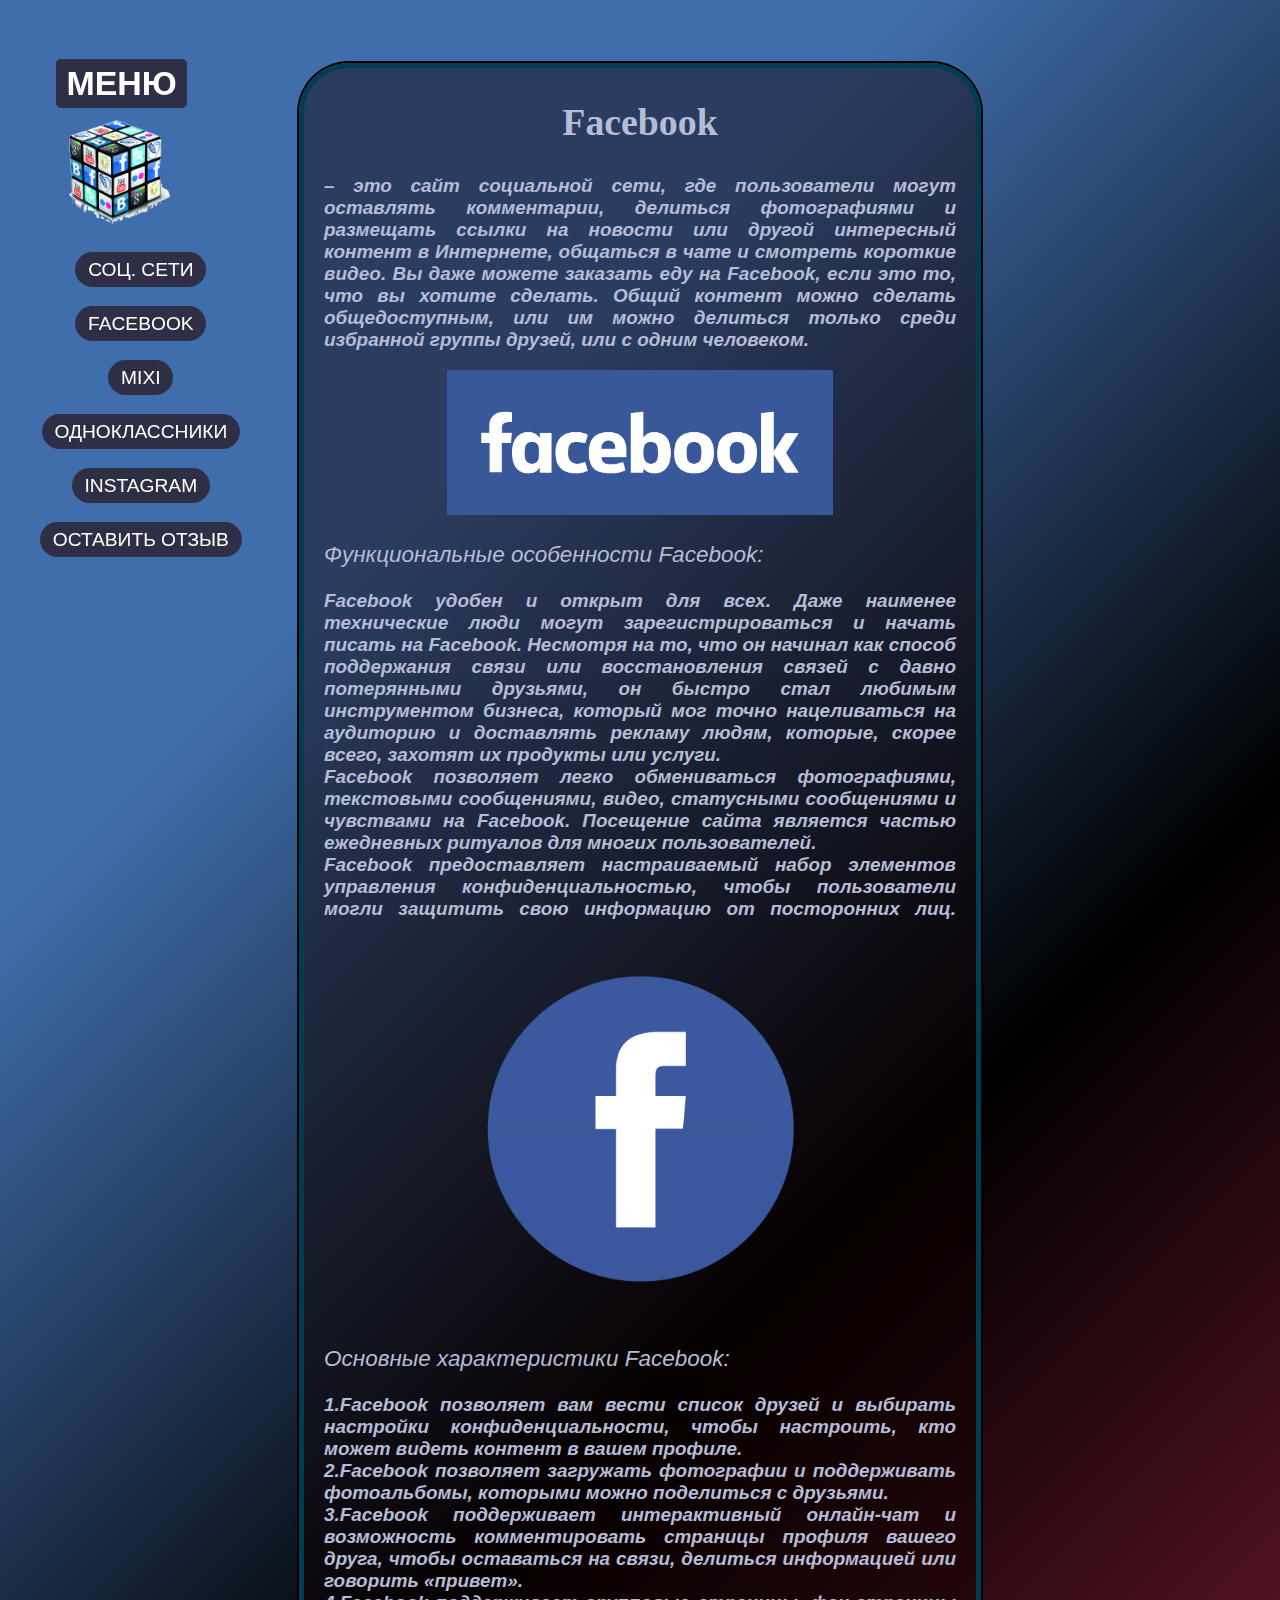
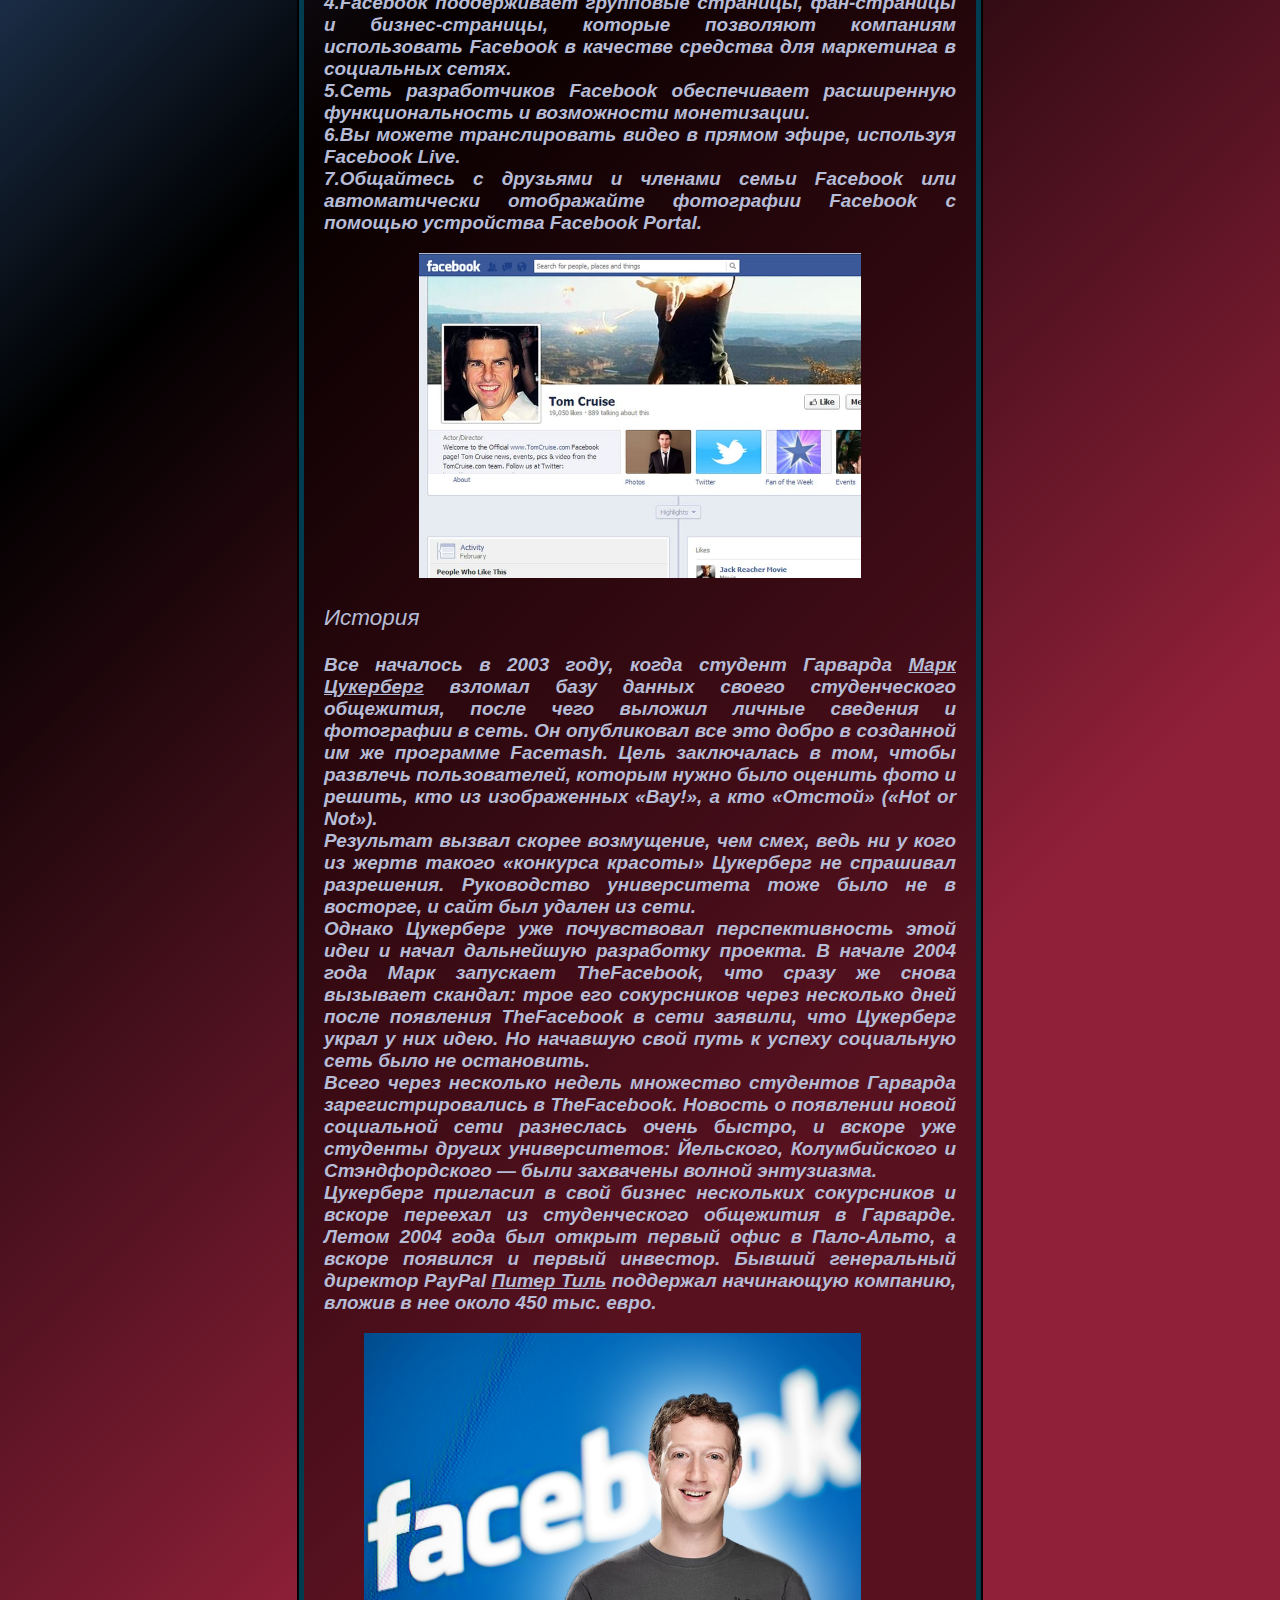
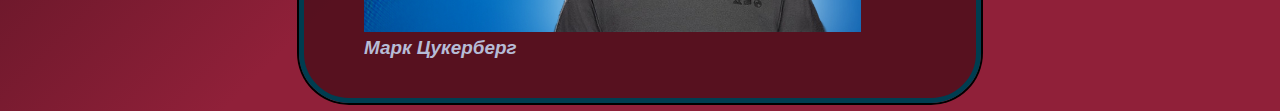
==== facebook.html @ 7fdb6977 "site my" ====
<!DOCTYPE html>
    <html>
      <head>
        <link rel="stylesheet" href="CASS.css">
        <title>Социальные сети</title>
        </head>
        
        <body>
          
        
        <div class="menu1"> 
        <h1> Меню </h1>
        <img src="1.png" class="img1">
        </div>
        <div class="menu2">
            <ul class="menu3">
                <li><a href="GLAV.html">Соц. сети</a></li>
                <li><a href="facebook.html">Facebook</a></li>
                <li><a href="mixi.html">Mixi</a></li>
                <li><a href="odnoclassniki.html">Одноклассники</a></li>
                <li><a href="instargram.html">Instagram</a></li>
                <li><a href="otzv.html">Оставить отзыв</a></li>
            </ul>
        </div>
        <div class="content">
          <h2>Facebook</h2> 
          <p>– это сайт социальной сети, где пользователи могут оставлять комментарии, 
              делиться фотографиями и размещать ссылки на новости или другой интересный контент в Интернете, общаться в чате и смотреть короткие видео. 
              Вы даже можете заказать еду на Facebook, если это то, что вы хотите сделать. 
              Общий контент можно сделать общедоступным, или им можно делиться только среди избранной группы друзей, или с одним человеком.
        </p>
        <figure> 
        <img src="4.png" class="img4">
        </figure> 
        <p1>
        <h3>Функциональные особенности Facebook:</h3>
          
        Facebook удобен и открыт для всех. Даже наименее технические люди могут зарегистрироваться и начать писать на Facebook. Несмотря на то, что он начинал как способ поддержания связи или восстановления связей с давно потерянными друзьями, он быстро стал любимым инструментом бизнеса, который мог точно нацеливаться на аудиторию и доставлять рекламу людям, которые, скорее всего, захотят их продукты или услуги.<br>

        Facebook позволяет легко обмениваться фотографиями, текстовыми сообщениями, видео, статусными сообщениями и чувствами на Facebook. Посещение сайта является частью ежедневных ритуалов для многих пользователей.<br>

        Facebook предоставляет настраиваемый набор элементов управления конфиденциальностью, чтобы пользователи могли защитить свою информацию от посторонних лиц.

        <img src="f.png" class="img3">
          
        <h3>Основные характеристики Facebook:</h3>
          
        1.Facebook позволяет вам вести список друзей и выбирать настройки конфиденциальности, чтобы настроить, кто может видеть контент в вашем профиле.<br>
        2.Facebook позволяет загружать фотографии и поддерживать фотоальбомы, которыми можно поделиться с друзьями.<br>
        3.Facebook поддерживает интерактивный онлайн-чат и возможность комментировать страницы профиля вашего друга, чтобы оставаться на связи, делиться информацией или говорить «привет».<br>
        4.Facebook поддерживает групповые страницы, фан-страницы и бизнес-страницы, которые позволяют компаниям использовать Facebook в качестве средства для маркетинга в социальных сетях.<br>
        5.Сеть разработчиков Facebook обеспечивает расширенную функциональность и возможности монетизации.<br>
        6.Вы можете транслировать видео в прямом эфире, используя Facebook Live.<br>
        7.Общайтесь с друзьями и членами семьи Facebook или автоматически отображайте фотографии Facebook с помощью устройства Facebook Portal.<br>
          <img src="5.jpg" class="img5">
        
        <h3>История</h3>
        Все началось в 2003 году, когда студент Гарварда <p2>Марк Цукерберг</p2> взломал базу данных своего студенческого общежития, после чего выложил личные сведения и фотографии в сеть. Он опубликовал все это добро в созданной им же программе Facemash. Цель заключалась в том, чтобы развлечь пользователей, которым нужно было оценить фото и решить, кто из изображенных «Вау!», а кто «Отстой» («Hot or Not»).<br>

        Результат вызвал скорее возмущение, чем смех, ведь ни у кого из жертв такого «конкурса красоты» Цукерберг не спрашивал разрешения. Руководство университета тоже было не в восторге, и сайт был удален из сети.<br>

        Однако Цукерберг уже почувствовал перспективность этой идеи и начал дальнейшую разработку проекта. В начале 2004 года Марк запускает TheFacebook, что сразу же снова вызывает скандал: трое его сокурсников через несколько дней после появления TheFacebook в сети заявили, что Цукерберг украл у них идею. Но начавшую свой путь к успеху социальную сеть было не остановить.<br>

        Всего через несколько недель множество студентов Гарварда зарегистрировались в TheFacebook. Новость о появлении новой социальной сети разнеслась очень быстро, и вскоре уже студенты других университетов: Йельского, Колумбийского и Стэндфордского — были захвачены волной энтузиазма.<br>

        Цукерберг пригласил в свой бизнес нескольких сокурсников и вскоре переехал из студенческого общежития в Гарварде. Летом 2004 года был открыт первый офис в Пало-Альто, а вскоре появился и первый инвестор. Бывший генеральный директор PayPal <p2>Питер Тиль</p2> поддержал начинающую компанию, вложив в нее около 450 тыс. евро.<br>
        <figure>    
        <img src="6.jpg" class="img6">
        <figcaption>Марк Цукерберг</figcaption>
        </figure>
        </p1>  
        </div>
        
        </body>
      </html>
---- CASS.css ----
body {
  background: -webkit-linear-gradient(315deg, rgb(144, 32, 57) 23%, rgb(0, 0, 0) 55%, rgb(64, 110, 172) 80%);
background: -moz-linear-gradient(315deg, rgb(144, 32, 57) 23%, rgb(0, 0, 0) 55%, rgb(64, 110, 172) 80%);
background: linear-gradient(315deg, rgb(144, 32, 57) 23%, rgb(0, 0, 0) 55%, rgb(64, 110, 172) 80%);
}                               /*фон*/
p{
  font-style: italic;
  font-weight: bolder;
  font-size: 2.1vh;
  font-family: Arial;
  color: rgb(182, 188, 214); 
  text-align: justify;
  }                     /*первая часть текста*/
.menu1{
    position: fixed;
    top: 2vh;
    left: 4%;
    text-align: center;
    margin: 4vh auto;
    list-style: none;
    position: fixed;
    font-size: 1.5vw;
    
     
  }                 /*настройка положения меню*/ 
  .menu2{
    position: fixed;
    top: 2vh;
    left: 0%;
    text-align: center;
    margin: 4vh auto;
    list-style: none;
    position: fixed;
    font-size: 1.5vw;
    
     
  } 
  h1{
    font-family: 'Rubik One', sans-serif;
    font-size: 2.65vw;
    text-transform: uppercase;
    background: #2E2F45;
    display: table;
    margin: 4% ;
    color: white;
    border-radius: 5px;
    mix-blend-mode: multiply;
    padding: 5px 10px;
    
  } /*Меню*/
  .menu3{
    list-style: none;
    position: fixed;
    font-size: 1.5vw;
    text-align: center;
    margin: 14% auto; 
  }
  a{text-decoration: none;
    font-family: 'Rubik One', sans-serif;
    font-size: 100%;
    text-transform: uppercase;
    background: #2E2F45;
    display: table;
    margin: 4% auto;
    color: white;
    border-radius: 20px;
    mix-blend-mode: multiply;
    padding: 0.5vw 1vw;
    margin-block-start: 1em;
    margin-block-end: 1em;}                  /*ссылки*/
.img1{
    width: 10vw;
  }               /*меню изображение*/
.img2{
  width: 70%;
    margin: 3% 0 0 15%; 
  }                   /*первое изображение*/
  .img3{
    width: 60%;
    margin: 3% 0 0 20%;
    }                 /*второе изображение*/
  .img4{
    width: 70%;
    margin: 0 0 0 15%;
  }                       /*фейсбук*/
  .img5{
    width: 70%;
    margin: 3% 0 0 15%;

  }
  .img6{
    width: 90%;
  }
  .img7{
    width: 70%;
  }



.content {
  border-radius: 50px;
  box-shadow: 0 0 0 2px;
    border: 5px solid #003d50;
    width: 50%;
    margin-top: 5%;
    margin-left: auto;
    margin-right: auto;
    background-color: #0f000071;
    padding: 0px 20px 20px 20px;
    text-align: justify; 
  }                               /*рамка*/
p1{
    font-style: italic;
    font-weight: bolder;
    font-size: 2.1vh;
    font-family: Arial;
    color: rgb(182, 188, 214);  
  }                           /*вторая часть текста*/
  p2{text-decoration:underline;
    font-weight: 900;
  }                         /*выделения слов*/
h2{
    text-align: center;
    font-size: 4.2vh;
    color: rgb(182, 188, 214);
    font-weight: 600;
  }
h3{
  text-align: left;
    font-size: 2.5vh;
    color: rgb(182, 188, 214);
    font-weight: 400;
}
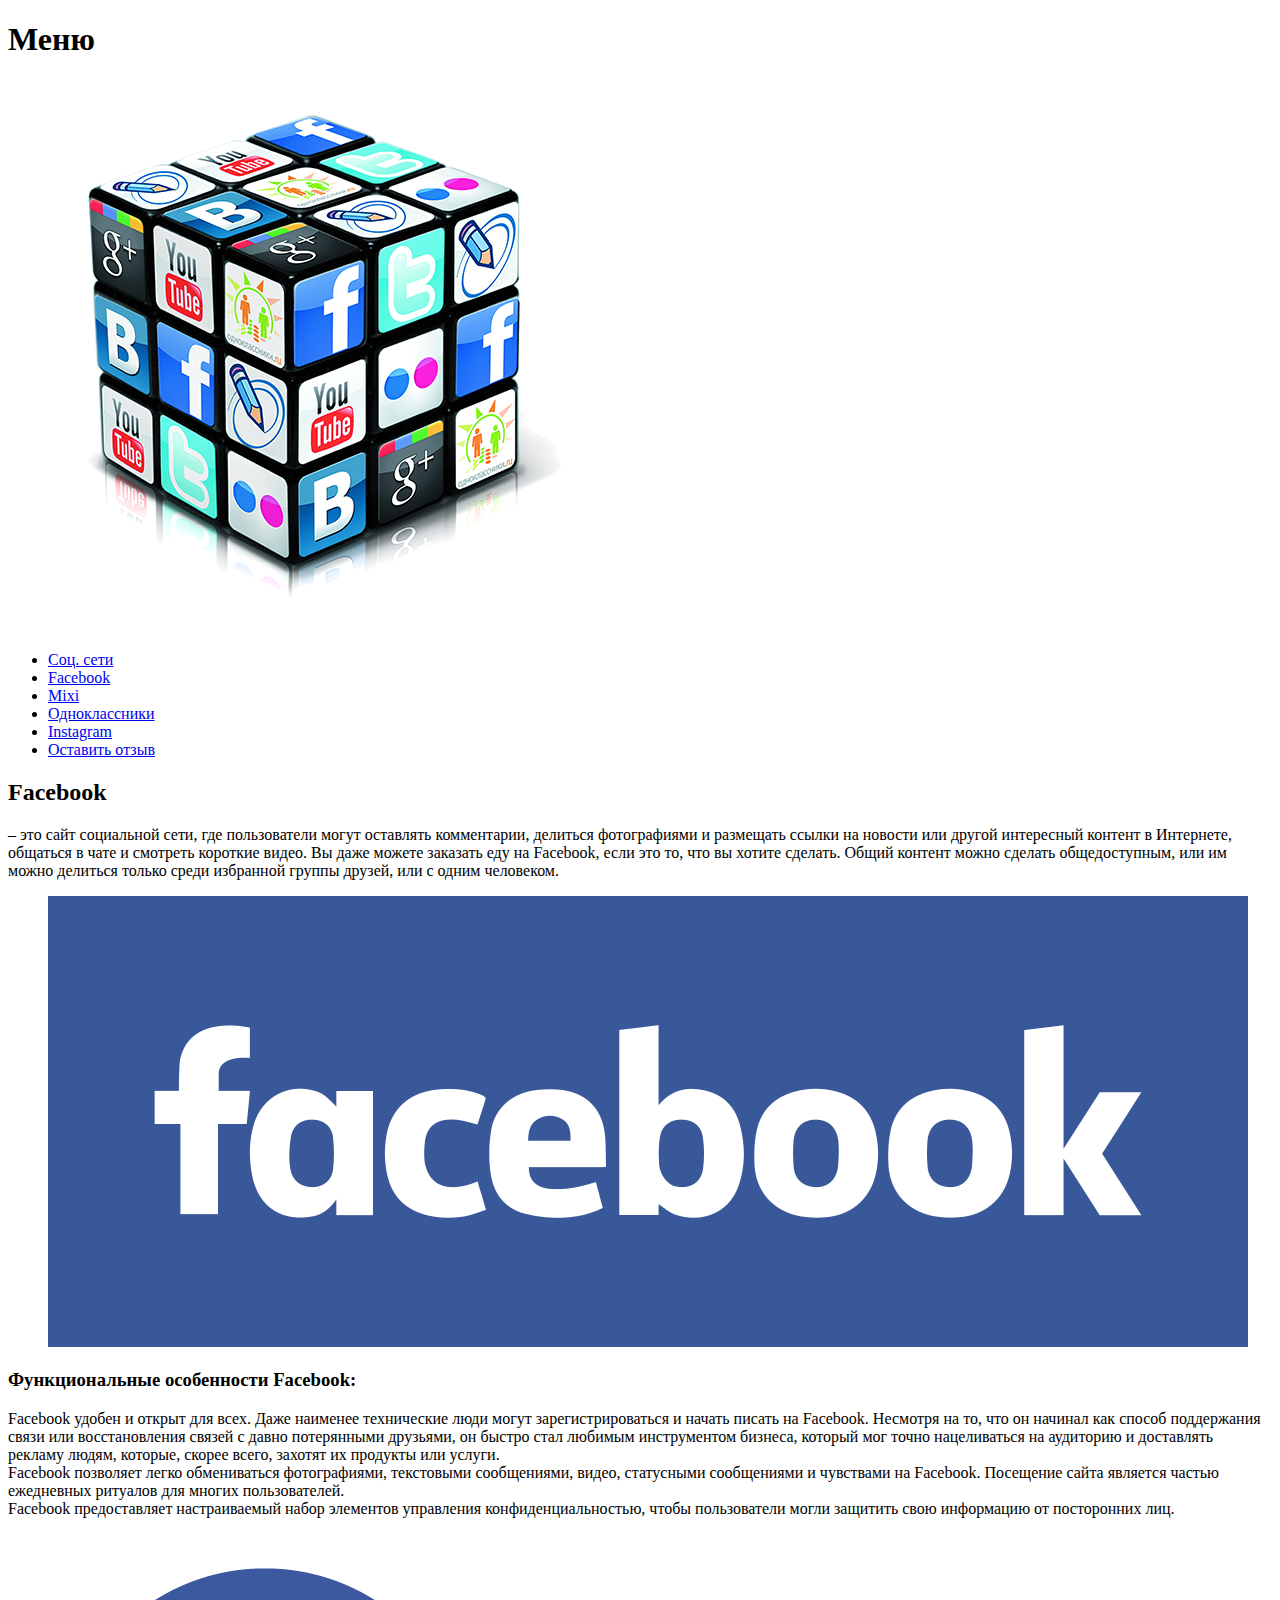
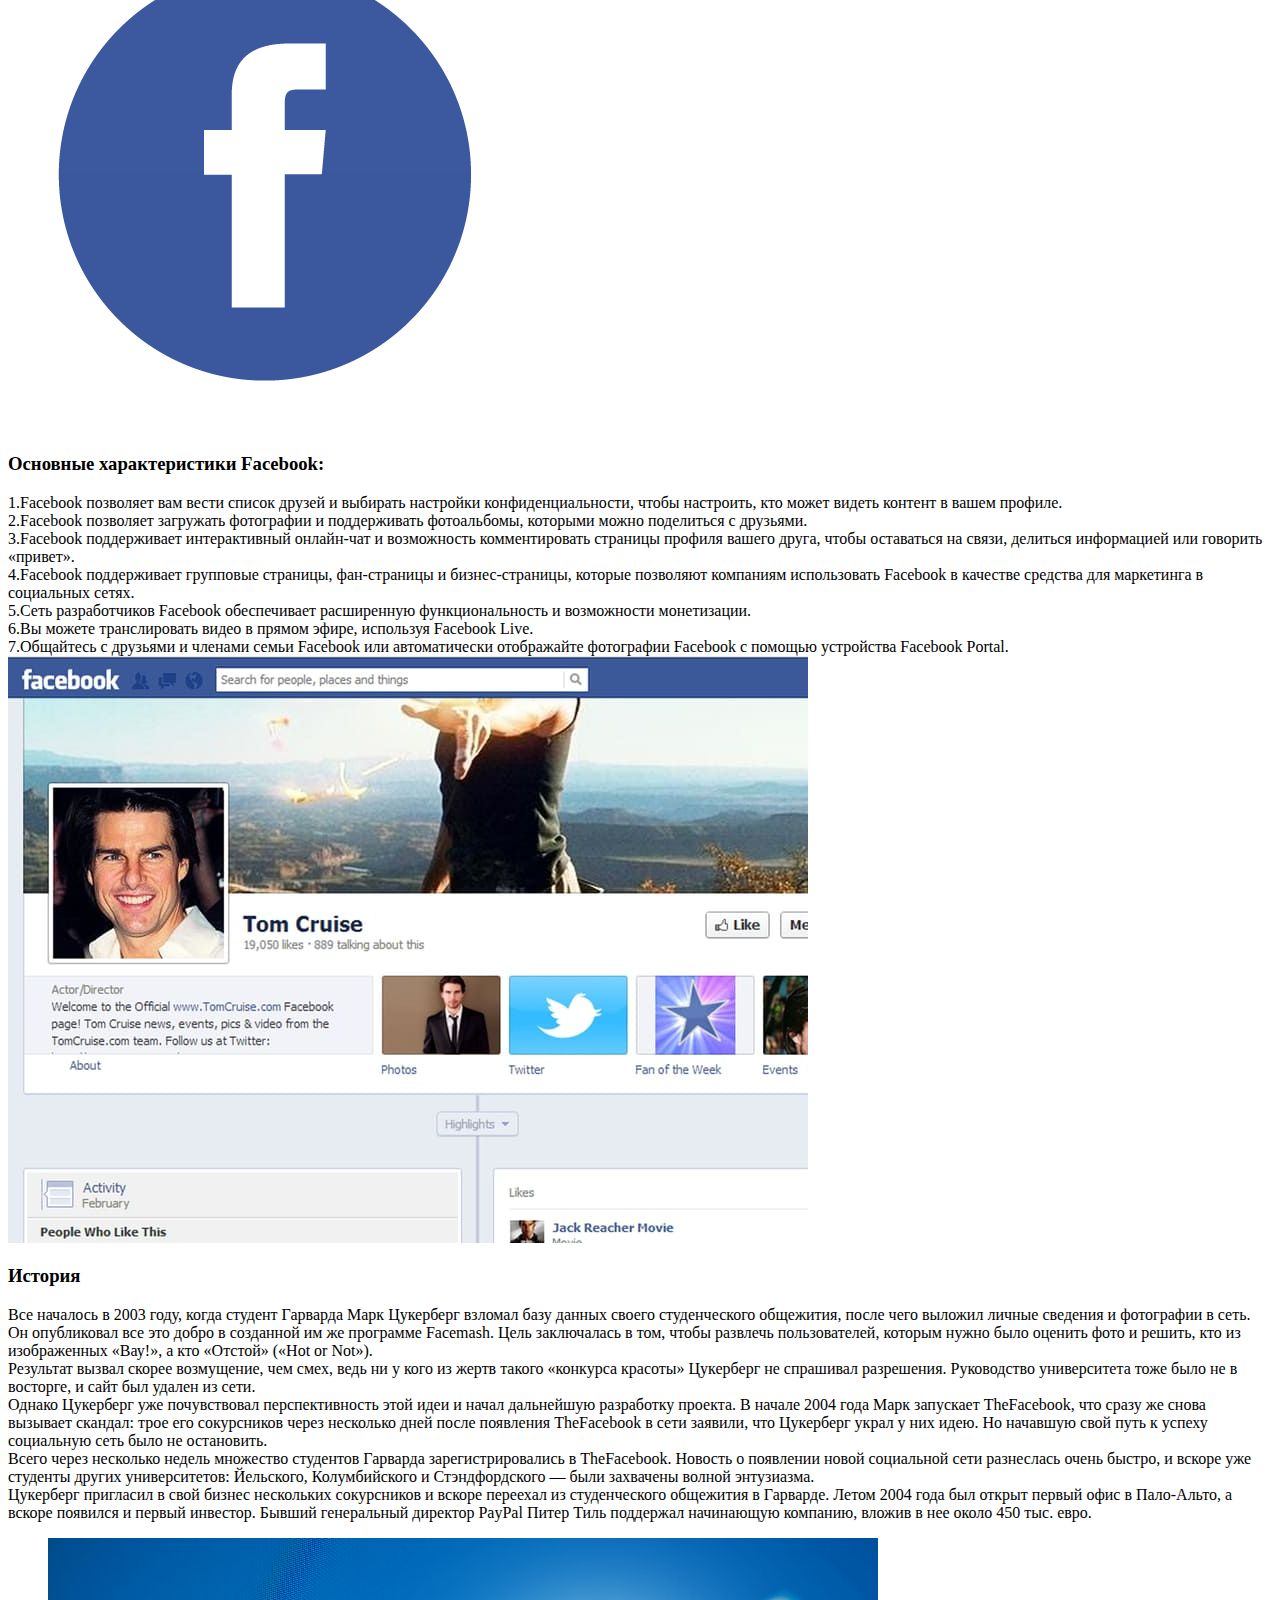
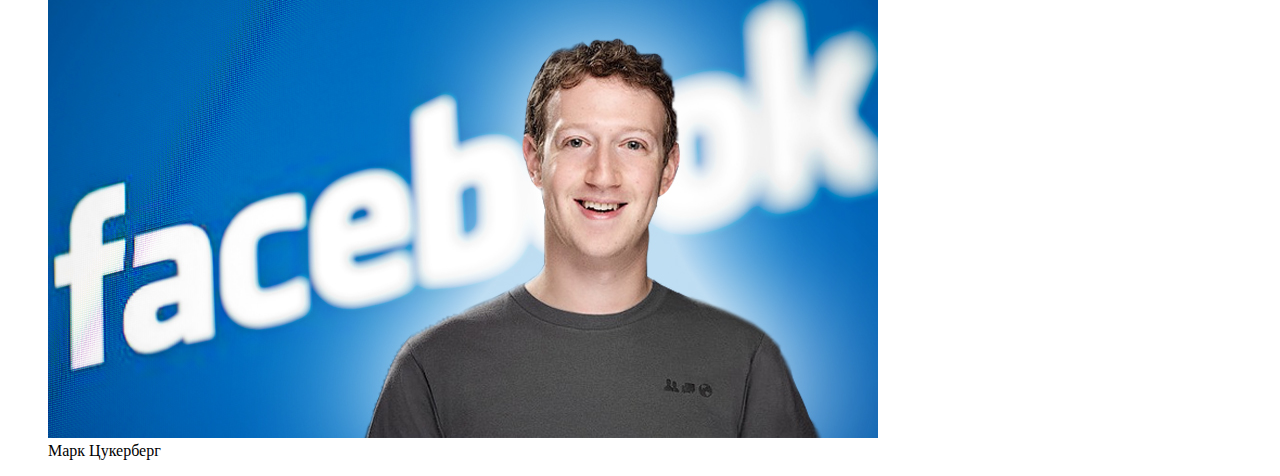
==== commit d8485469: "Add files via upload" ====
--- a/facebook.html
+++ b/facebook.html
@@ -1,6 +1,7 @@
 <!DOCTYPE html>
     <html>
       <head>
+	  <meta charset="UTF-8"/>
         <link rel="stylesheet" href="CASS.css">
         <title>Социальные сети</title>
         </head>
@@ -14,7 +15,7 @@
         </div>
         <div class="menu2">
             <ul class="menu3">
-                <li><a href="GLAV.html">Соц. сети</a></li>
+                <li><a href="index.html">Соц. сети</a></li>
                 <li><a href="facebook.html">Facebook</a></li>
                 <li><a href="mixi.html">Mixi</a></li>
                 <li><a href="odnoclassniki.html">Одноклассники</a></li>
@@ -26,7 +27,7 @@
           <h2>Facebook</h2> 
           <p>– это сайт социальной сети, где пользователи могут оставлять комментарии, 
               делиться фотографиями и размещать ссылки на новости или другой интересный контент в Интернете, общаться в чате и смотреть короткие видео. 
-              Вы даже можете заказать еду на Facebook, если это то, что вы хотите сделать. 
+              Вы даже можете заказать еду на Facebook, если это то, что вы хотите сделать.
               Общий контент можно сделать общедоступным, или им можно делиться только среди избранной группы друзей, или с одним человеком.
         </p>
         <figure> 
@@ -39,7 +40,7 @@
 
         Facebook позволяет легко обмениваться фотографиями, текстовыми сообщениями, видео, статусными сообщениями и чувствами на Facebook. Посещение сайта является частью ежедневных ритуалов для многих пользователей.<br>
 
-        Facebook предоставляет настраиваемый набор элементов управления конфиденциальностью, чтобы пользователи могли защитить свою информацию от посторонних лиц.
+        Facebook предоставляет настраиваемый набор элементов управления конфиденциальностью, чтобы пользователи могли защитить свою информацию от посторонних лиц.<br>
 
         <img src="f.png" class="img3">
           
@@ -54,7 +55,7 @@
         7.Общайтесь с друзьями и членами семьи Facebook или автоматически отображайте фотографии Facebook с помощью устройства Facebook Portal.<br>
           <img src="5.jpg" class="img5">
         
-        <h3>История</h3>
+        <h3 class="right">История</h3>
         Все началось в 2003 году, когда студент Гарварда <p2>Марк Цукерберг</p2> взломал базу данных своего студенческого общежития, после чего выложил личные сведения и фотографии в сеть. Он опубликовал все это добро в созданной им же программе Facemash. Цель заключалась в том, чтобы развлечь пользователей, которым нужно было оценить фото и решить, кто из изображенных «Вау!», а кто «Отстой» («Hot or Not»).<br>
 
         Результат вызвал скорее возмущение, чем смех, ведь ни у кого из жертв такого «конкурса красоты» Цукерберг не спрашивал разрешения. Руководство университета тоже было не в восторге, и сайт был удален из сети.<br>
